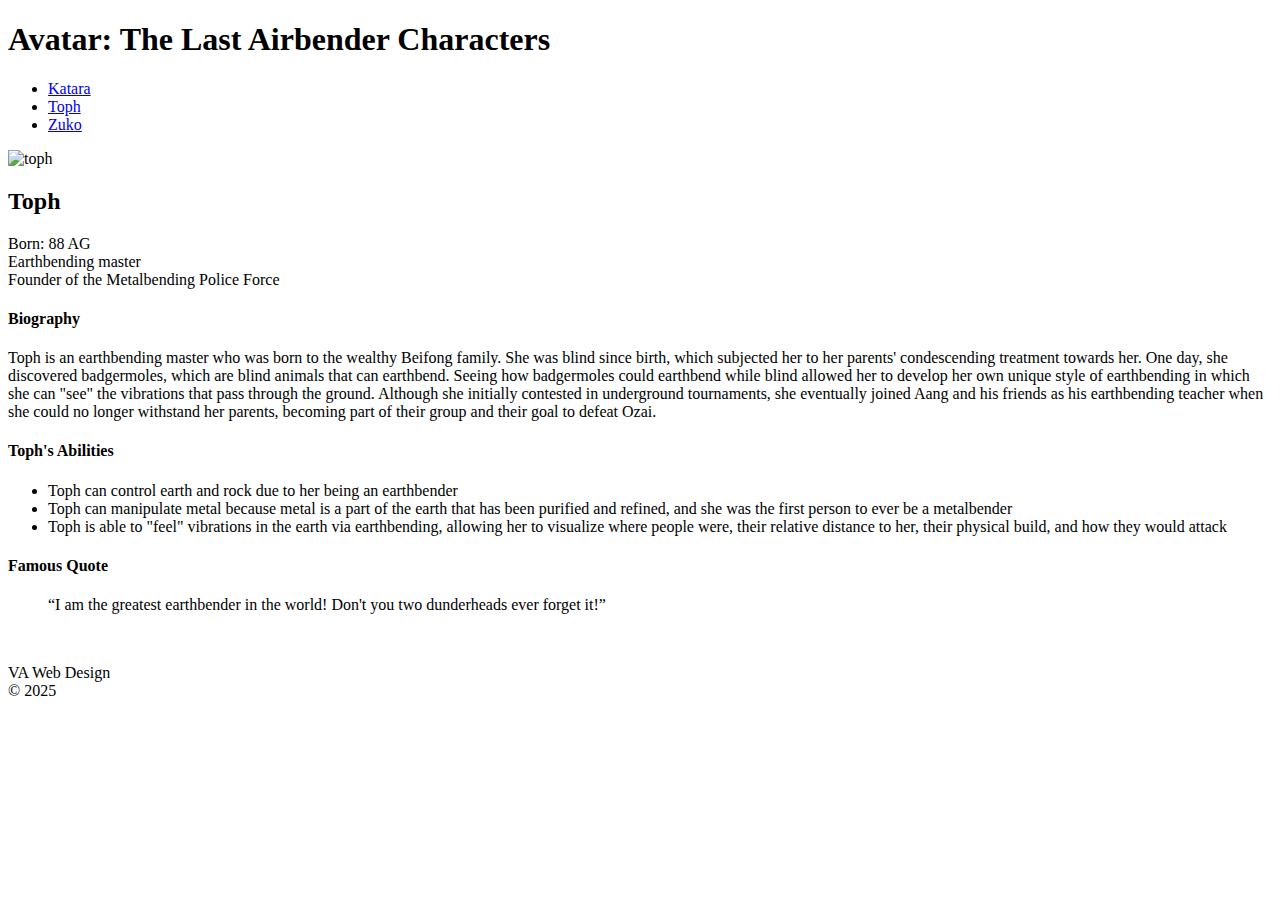
==== toph.html @ afdecbe9 "Create toph.html" ====
<!DOCTYPE html>
<html lang="en">
  <head>
    <title>Avatar: The Last Airbender Characters</title>
<meta charset ="utf-8">
    <meta name="viewport" content="width=device-width, initial-scale=1.0">
    </head>
<body>
  <header>
    <h1>Avatar: The Last Airbender Characters</h1>
  </header>
  <nav>
    <a href="#" class="toggle-button">
      <span class="bar"></span>
      <span class="bar"></span>
      <span class="bar"></span>
    </a>
    <div class="navbar-links">
      <ul>
        <li><a href="index.html">Katara</a></li>
        <li><a href="toph.html" style="text-decoration:underline">Toph</a></li>
        <li><a href="zuko.html">Zuko</a></li>
        </ul>
        </div>
  </nav>
  <main>
    <div class="content">
    <img class="png" src="https://upload.wikimedia.org/wikipedia/en/4/46/Toph_Beifong.png" height="350" alt="toph">
    <h2>Toph</h2>
    <div class="info">
      Born: 88 AG 
    </div>
    <div class="info">
      Earthbending master
    </div>
    <div class="info">
      Founder of the Metalbending Police Force
    </div>
    <h4>Biography</h4>
    <p>Toph is an earthbending master who was born to the wealthy Beifong family. She was blind since birth, which subjected her to her parents' condescending treatment towards her. One day, she discovered badgermoles, which are blind animals that can earthbend. Seeing how badgermoles could earthbend while blind allowed her to develop her own unique style of earthbending in which she can "see" the vibrations that pass through the ground. Although she initially contested in underground tournaments, she eventually joined Aang and his friends as his earthbending teacher when she could no longer withstand her parents, becoming part of their group and their goal to defeat Ozai.</p>
    <h4>Toph's Abilities</h4>
    <ul>
      <li>Toph can control earth and rock due to her being an earthbender</li>
      <li>Toph can manipulate metal because metal is a part of the earth that has been purified and refined, and she was the first person to ever be a metalbender</li>
      <li>Toph is able to "feel" vibrations in the earth via earthbending, allowing her to visualize where people were, their relative distance to her, their physical build, and how they would attack</li>
    </ul>
    <h4>Famous Quote</h4>
    <blockquote>“I am the greatest earthbender in the world! Don't you two dunderheads ever forget it!”</blockquote>
      </main>
    <footer>
      <br>
      <p>VA Web Design<br>
        &copy; 2025</p>
    </footer>
  </body>
 </html>
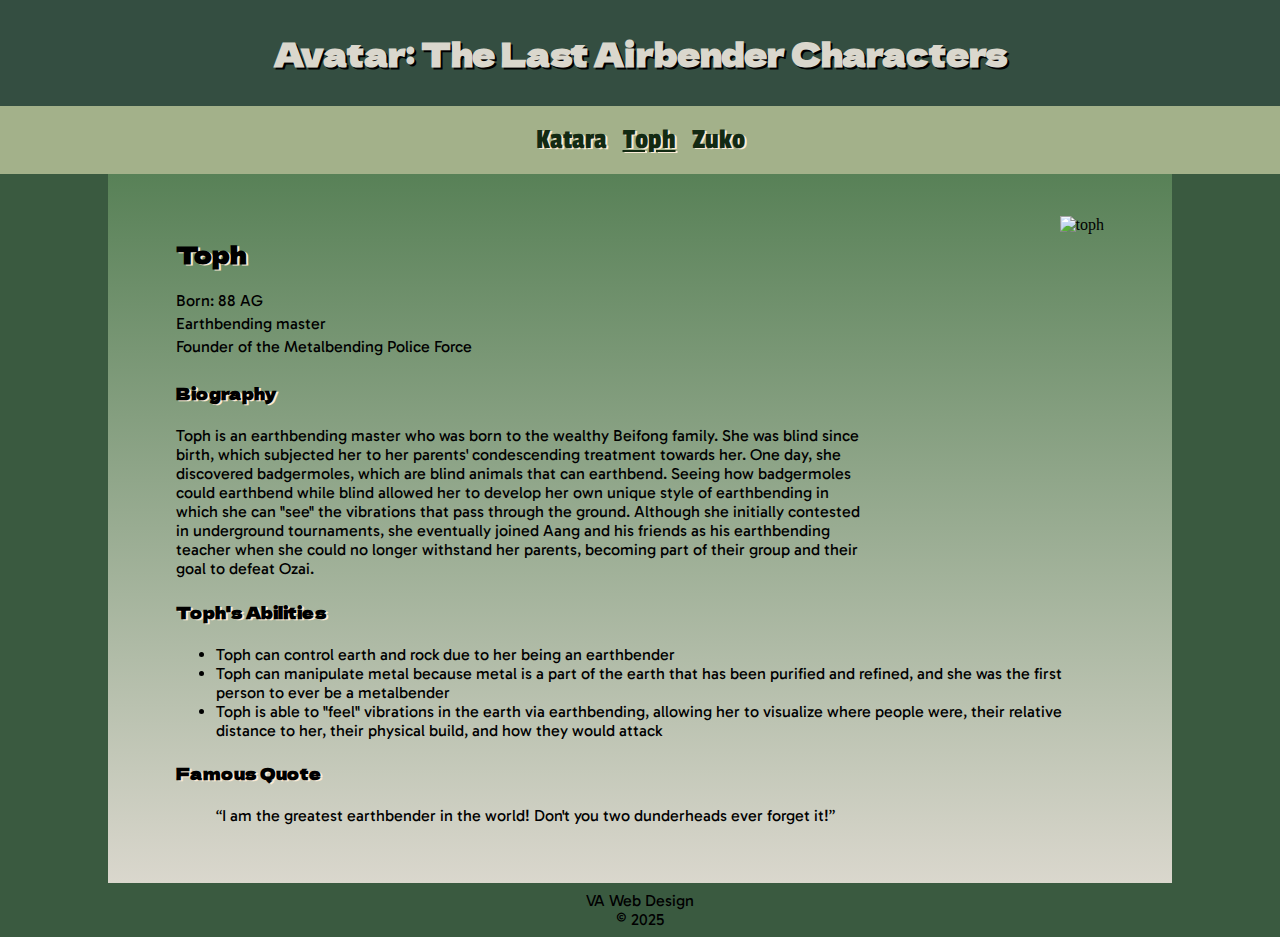
==== commit a5f60c24: "Update toph.html" ====
--- a/toph.html
+++ b/toph.html
@@ -4,6 +4,8 @@
     <title>Avatar: The Last Airbender Characters</title>
 <meta charset ="utf-8">
     <meta name="viewport" content="width=device-width, initial-scale=1.0">
+    <link rel="icon" href="favicon.ico" type="image/x-icon">
+    <link href="toph.css" rel="stylesheet">
     </head>
 <body>
   <header>
@@ -52,5 +54,6 @@
       <p>VA Web Design<br>
         &copy; 2025</p>
     </footer>
+  <script src="website.js"></js>
   </body>
  </html>
--- a/toph.css
+++ b/toph.css
@@ -0,0 +1,274 @@
+@import url("https://fonts.googleapis.com/css2?family=Gabarito:wght@400..900&display=swap");
+@import url("https://fonts.googleapis.com/css2?family=Dela+Gothic+One&display=swap");
+@import url("https://fonts.googleapis.com/css2?family=Passion+One:wght@400;700;900&display=swap");
+
+* { box sizing: border-box; }
+
+html {
+  min-height: 100%;
+  margin: 0;
+  padding: 0;
+}
+
+.png {
+  display: inline-block;
+  float: right;
+}
+
+body {
+  min-height: 100%;
+  margin: 0;
+  display: flex;
+  flex-direction: column;
+  box-sizing: inherit;
+  height: fit-content;
+  background-color: #3A5A40;
+}
+
+header {
+  margin: 0;
+  background-color: #344e41;
+  padding: 10px;
+  text-align: center;
+  font-family: "Dela Gothic One", serif;
+  padding: 30px;
+  color: #DAD7CD;
+  text-shadow: 2px 2px black;
+}
+
+h1 {
+  text-align: center;
+  margin: 0;
+}
+
+h2 {
+  color: #;
+  font-family: "Dela Gothic One", serif;
+  text-shadow: 2px 1px antiquewhite;
+}
+
+h4 {
+  font-family: "Dela Gothic One", serif;
+  text-shadow: 2px 1px antiquewhite;
+}
+
+p {
+  font-family: "Gabarito", serif;
+  margin: 0;
+  width: 75%;
+}
+
+
+nav {
+  display: flex;
+  justify-content: center;
+  align-items: center;
+  background-color: #a3b18a;
+  margin: 0;
+  font-size: 1.5em;
+  position: sticky;
+  top: 0;
+  text-shadow: 2x 1px antiquewhite;
+}
+
+nav a {
+  text-decoration: none;
+  text-shadow: 2px 1px antiquewhite;
+}
+
+.navbar-links ul {
+  margin: 0;
+  padding: 10px;
+  display: flex;
+  width: 100%;
+  font-family: "Passion One", serif;
+  font-size: 1.2em;
+
+}
+
+.navbar-links li a {
+  padding: .5rem;
+  display: block;
+}
+
+nav a { text decoration: none;
+  display: inline-block; }
+
+nav a:link { color: #132a13; }
+nav a:visited { color: #FFFFFF; }
+nav a:hover { color: #FFFFFF;
+text-shadow: 2px 1px black;}
+
+nav ul {
+  margin: 0;
+  list-style-type: none;
+}
+
+.mynav {
+  flex-direction: column;
+  align-items: column;
+}
+
+main {
+  display: flex;
+  flex-grow: 1;
+  padding: 10px 20px;
+  height: 100%;
+  margin: 0;
+  margin: auto;
+  width: 80%;
+  background-image: linear-gradient(to bottom, #588157, #DAD7CD);
+}
+
+section {
+  width: 50rem;
+}
+
+.content {
+  padding: 2rem 3rem;
+}
+
+blockquote {
+  font-family: "Gabarito", serif;
+}
+
+ul {
+  font-family: "Gabarito", serif;
+}
+
+.info {
+  padding-bottom: 0.25rem;
+  font-family: "Gabarito", serif;
+}
+
+footer {
+  display: flex;
+  justify-content: center;
+  text-align: center;
+  background-color: #3A5A40;
+  font-size: 1rem;
+  padding: 0.5rem;
+}
+
+.toggle-button {
+  position: absolute;
+  top: .75rem;
+  right: 1rem;
+  display: none;
+  flex-direction: column;
+  justify-content: space-between;
+  width: 30px;
+  height: 21px;
+}
+
+.toggle-button .bar {
+  height: 3px;
+  width: 100%;
+  background-color: white;
+  border-radius: 10px;
+}
+
+@media (max-width: 480px) {
+  .toggle-button {
+    display: flex;
+  }
+  
+  .content {
+    padding: 15px 30px;
+  }
+  
+  .png {
+    float: none;
+    margin: 0 auto 0 auto;
+    display: block;
+  }
+  
+  nav {
+    order: 1;
+  }
+  
+  header {
+    order: 2;
+  }
+  
+  main {
+    order: 3;
+  }
+  
+  footer {
+    order: 4;
+  }
+  
+  .navbar-links {
+    flex-direction: column;
+  }
+  
+  .navbar-links ul li {
+    text-align: center;
+    border-bottom: 1px solid #344e41;
+  }
+  
+  .mynav {
+    text-align: center;
+  }
+  
+  .toggle-button {
+    position: absolute;
+    top: 0.75rem;
+    right: 1rem;
+    display: none;
+    flex-direction: column;
+    justify-content: space-between;
+    width: 30px;
+    height: 21px;
+  }
+  
+  .toggle-button .bar {
+    height: 3px;
+    width: 100%;
+    background-color: white;
+    border-radius: 10px;
+    box-shadow: 1px 1px black;
+  }
+  
+  .toggle-button {
+    display: flex;
+  }
+  
+  .navbar-links {
+    display: none;
+    width: 100%;
+  }
+  
+  .navbar-links.active {
+    display: flex;
+  }
+  
+  .navbar-links ul {
+    width: 100%;
+    flex-direction: column;
+  }
+  
+  .png {
+    float: none;
+    margin: auto;
+    height: 260px;;
+  }
+  
+  header {
+    font-size: 0.75rem;
+  }
+  
+  h2 {
+    margin: auto;
+  }
+  
+  .info {
+    margin: left;
+  }
+
+.navbar-links ul {
+  padding: 0px;
+}
+  
+}
